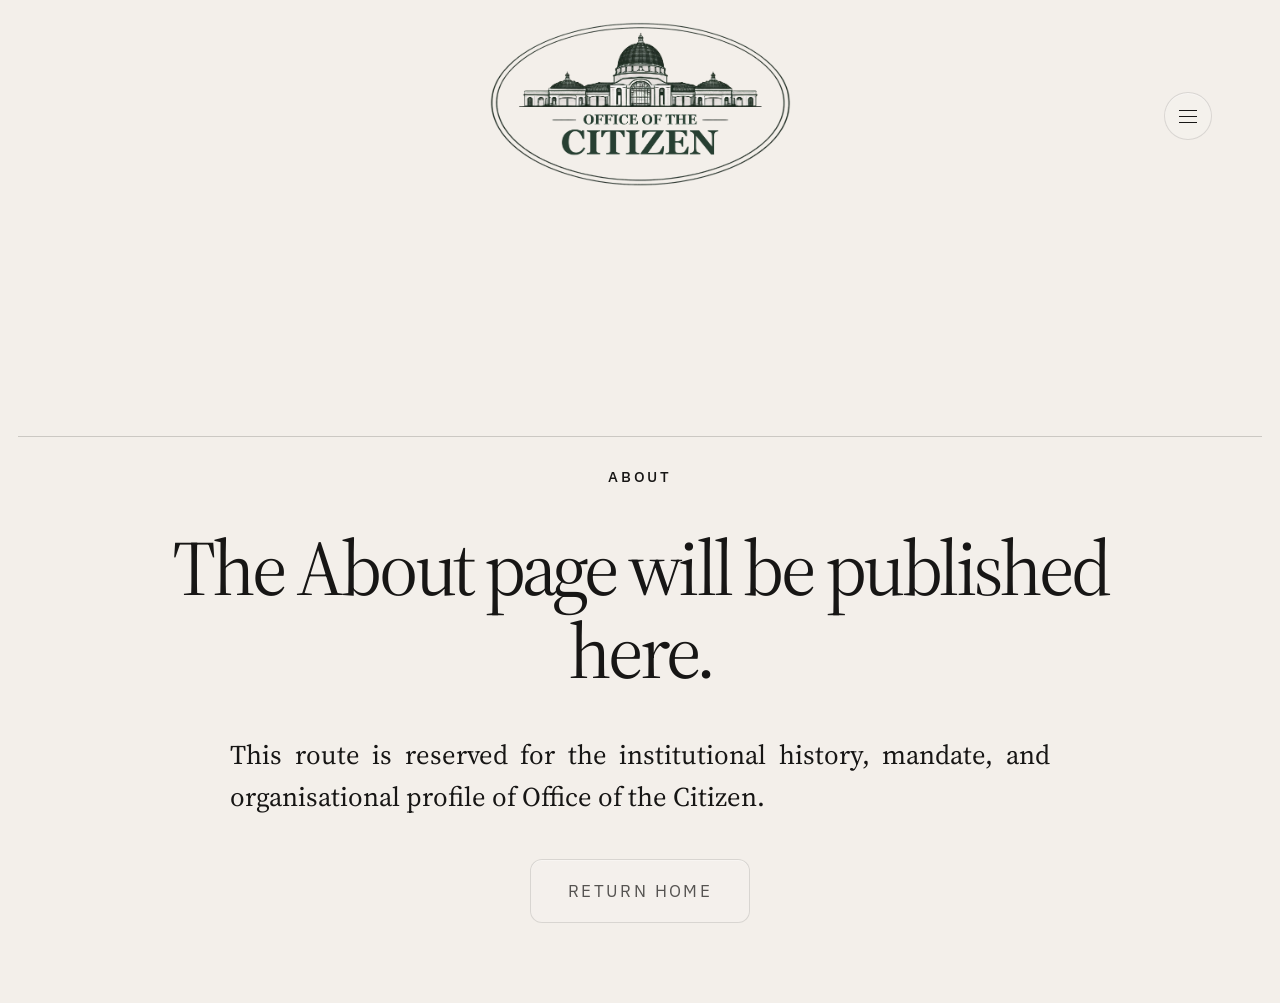
==== about/index.html @ 39d77f61 "Fix site navigation menu runtime behavior" ====
<!DOCTYPE html>
<html lang="en">
<head>
  <meta charset="UTF-8" />
  <meta name="viewport" content="width=device-width, initial-scale=1.0" />
  <title>About | Office of the Citizen</title>
  <meta name="description" content="About Office of the Citizen." />
  <style>
    @import url("https://fonts.googleapis.com/css2?family=IBM+Plex+Sans:wght@400;500&family=Source+Serif+4:opsz,wght@8..60,300;8..60,400;8..60,500&display=swap");
    :root { --paper:#f3efea; --ink:#171615; --muted-ink:rgba(23,22,21,.72); --line-strong:rgba(23,22,21,.18); --sans:"IBM Plex Sans",Arial,Helvetica,sans-serif; --serif:"Source Serif 4",Georgia,"Times New Roman",serif; }
    * { box-sizing:border-box; }
    html, body { margin:0; padding:0; min-height:100%; background:var(--paper); color:var(--ink); }
    body { font-family:var(--serif); }
    a { color:inherit; text-decoration:none; }
    .page { min-height:100vh; background:var(--paper); }
    .line { height:1px; margin:228px 18px 0; background:var(--line-strong); }
    .header { position:relative; height:208px; }
    .logo { position:absolute; left:50%; top:22px; transform:translateX(-50%); width:302px; }
    .logo img { width:100%; display:block; }
    .menu { position:absolute; top:92px; right:68px; z-index:10; }
    .menu-button { width:48px; height:48px; border:1px solid rgba(23,22,21,.12); border-radius:999px; background:rgba(255,255,255,.12); box-shadow:inset 0 1px 0 rgba(255,255,255,.36); display:flex; align-items:center; justify-content:center; cursor:pointer; appearance:none; transition:border-color 160ms ease, background-color 160ms ease, box-shadow 160ms ease; }
    .menu-button:hover, .menu-button[aria-expanded="true"] { border-color:rgba(23,22,21,.2); background:rgba(255,255,255,.18); box-shadow:inset 0 1px 0 rgba(255,255,255,.48); }
    .menu-icon, .menu-icon::before, .menu-icon::after { display:block; width:18px; height:1px; background:var(--ink); content:""; transition:transform 160ms ease, opacity 160ms ease; }
    .menu-icon { position:relative; }
    .menu-icon::before { position:absolute; top:-6px; left:0; }
    .menu-icon::after { position:absolute; top:6px; left:0; }
    .menu.is-open .menu-icon { transform:rotate(45deg); }
    .menu.is-open .menu-icon::before { transform:rotate(90deg) translateX(-6px); }
    .menu.is-open .menu-icon::after { opacity:0; }
    .menu-panel { position:absolute; top:calc(100% + 10px); right:0; min-width:236px; padding:14px 16px; border:1px solid rgba(23,22,21,.12); border-radius:16px; background:rgba(243,239,234,.96); box-shadow:0 14px 30px rgba(23,22,21,.04), inset 0 1px 0 rgba(255,255,255,.44); z-index:20; opacity:0; visibility:hidden; pointer-events:none; transform:translateY(-4px); transition:opacity 160ms ease, transform 160ms ease, visibility 0s linear 160ms; }
    .menu.is-open .menu-panel { opacity:1; visibility:visible; pointer-events:auto; transform:translateY(0); transition-delay:0s; }
    .menu-panel a { display:block; padding:10px 2px; font-family:var(--sans); font-size:13px; letter-spacing:.14em; text-transform:uppercase; color:var(--muted-ink); transition:color 160ms ease; }
    .menu-panel a:hover, .menu-panel a[aria-current="page"] { color:var(--ink); }
    .main { width:min(100%,1180px); margin:0 auto; padding:30px 28px 80px; text-align:center; }
    .eyebrow { font-family:var(--sans); font-size:15px; letter-spacing:.18em; text-transform:uppercase; font-weight:500; }
    h1 { margin:40px auto 0; max-width:980px; font-family:var(--serif); font-size:78px; line-height:1.065; font-weight:400; letter-spacing:-.05em; }
    p { margin:42px auto 0; max-width:820px; font-size:27px; line-height:1.54; text-align:justify; text-justify:inter-word; hyphens:auto; }
    .cta { margin-top:42px; display:inline-flex; min-width:220px; height:64px; align-items:center; justify-content:center; padding:0 28px; border-radius:12px; border:1px solid rgba(23,22,21,.12); background:rgba(255,255,255,.1); box-shadow:inset 0 1px 0 rgba(255,255,255,.34); font-family:var(--sans); font-size:17px; letter-spacing:.14em; text-transform:uppercase; color:var(--muted-ink); }
    @media (max-width:760px){ .line{margin:188px 16px 0;} .header{height:auto; padding:32px 20px 18px;} .logo{position:relative; left:auto; top:auto; transform:none; width:220px; margin:0 auto;} .menu{position:relative; display:flex; justify-content:flex-end; margin-top:16px;} .main{padding:46px 20px 80px;} h1{font-size:44px; line-height:1.08;} p{font-size:20px; line-height:1.58;} .cta{width:100%; max-width:340px; min-width:0; font-size:15px;} }
  </style>
</head>
<body>
  <div class="page">
    <header class="header">
      <a class="logo" href="../" aria-label="Office of the Citizen homepage">
        <img src="../officeofthecitizen-logo.png" alt="Office of the Citizen logo" />
      </a>
      <div class="menu" data-menu>
        <button class="menu-button" type="button" aria-label="Open navigation" aria-expanded="false" aria-controls="site-menu">
          <span class="menu-icon" aria-hidden="true"></span>
        </button>
        <nav class="menu-panel" id="site-menu" aria-label="Site">
          <a href="../">Home</a>
          <a href="../archive/">Archive</a>
          <a href="../archive/methodology/">Methodology</a>
          <a href="../archive/transparency-index/">Transparency Index</a>
          <a href="../archive/governance-index/">Governance Index</a>
          <a href="../policy/electricity/">Policy</a>
          <a href="../constitution/">Constitution</a>
          <a href="../projects/">Projects</a>
          <a href="../about/" aria-current="page">About</a>
        </nav>
      </div>
    </header>
    <div class="line" aria-hidden="true"></div>
    <main class="main">
      <div class="eyebrow">About</div>
      <h1>The About page will be published here.</h1>
      <p>This route is reserved for the institutional history, mandate, and organisational profile of Office of the Citizen.</p>
      <a class="cta" href="../">Return Home</a>
    </main>
  </div>
  <script>
    document.querySelectorAll("[data-menu]").forEach((menu) => {
      const button = menu.querySelector(".menu-button");
      const panel = menu.querySelector(".menu-panel");
      const setOpen = (open) => {
        menu.classList.toggle("is-open", open);
        button.setAttribute("aria-expanded", open ? "true" : "false");
      };
      button.addEventListener("click", (event) => {
        event.stopPropagation();
        setOpen(!menu.classList.contains("is-open"));
      });
      panel.querySelectorAll("a").forEach((link) => {
        link.addEventListener("click", () => setOpen(false));
      });
      document.addEventListener("click", (event) => {
        if (!menu.contains(event.target)) setOpen(false);
      });
      document.addEventListener("keydown", (event) => {
        if (event.key === "Escape") setOpen(false);
      });
    });
  </script>
</body>
</html>
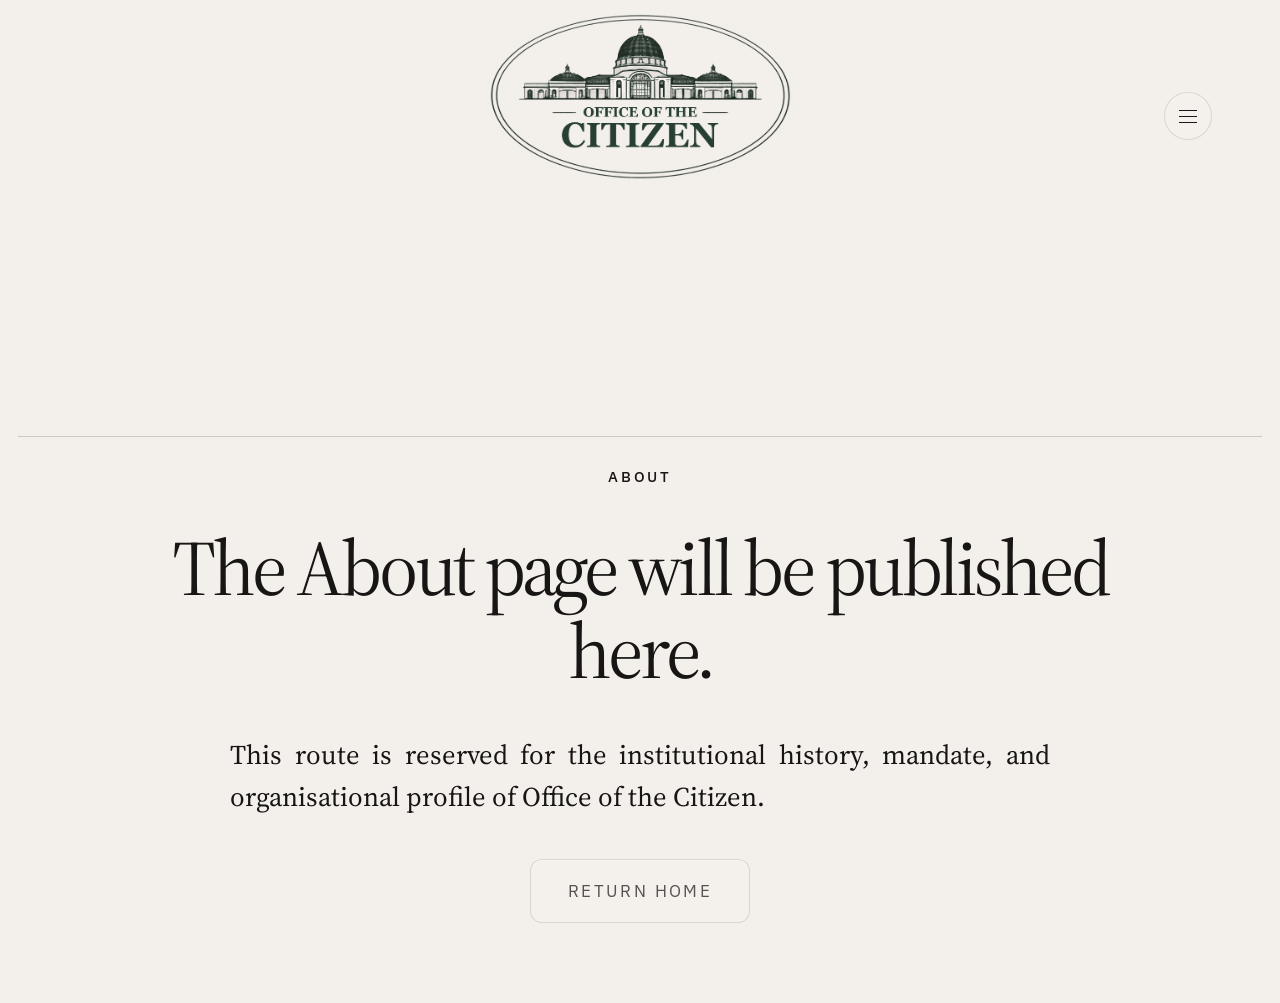
==== commit 19ded620: "Update archive pages and site navigation" ====
--- a/about/index.html
+++ b/about/index.html
@@ -15,8 +15,8 @@
     .page { min-height:100vh; background:var(--paper); }
     .line { height:1px; margin:228px 18px 0; background:var(--line-strong); }
     .header { position:relative; height:208px; }
-    .logo { position:absolute; left:50%; top:22px; transform:translateX(-50%); width:302px; }
-    .logo img { width:100%; display:block; }
+    .logo { position:absolute; left:50%; top:22px; transform:translateX(-50%); width:302px; height:150px; display:flex; align-items:center; justify-content:center; }
+    .logo img { width:100%; height:auto; object-fit:contain; display:block; }
     .menu { position:absolute; top:92px; right:68px; z-index:10; }
     .menu-button { width:48px; height:48px; border:1px solid rgba(23,22,21,.12); border-radius:999px; background:rgba(255,255,255,.12); box-shadow:inset 0 1px 0 rgba(255,255,255,.36); display:flex; align-items:center; justify-content:center; cursor:pointer; appearance:none; transition:border-color 160ms ease, background-color 160ms ease, box-shadow 160ms ease; }
     .menu-button:hover, .menu-button[aria-expanded="true"] { border-color:rgba(23,22,21,.2); background:rgba(255,255,255,.18); box-shadow:inset 0 1px 0 rgba(255,255,255,.48); }
@@ -36,29 +36,29 @@
     h1 { margin:40px auto 0; max-width:980px; font-family:var(--serif); font-size:78px; line-height:1.065; font-weight:400; letter-spacing:-.05em; }
     p { margin:42px auto 0; max-width:820px; font-size:27px; line-height:1.54; text-align:justify; text-justify:inter-word; hyphens:auto; }
     .cta { margin-top:42px; display:inline-flex; min-width:220px; height:64px; align-items:center; justify-content:center; padding:0 28px; border-radius:12px; border:1px solid rgba(23,22,21,.12); background:rgba(255,255,255,.1); box-shadow:inset 0 1px 0 rgba(255,255,255,.34); font-family:var(--sans); font-size:17px; letter-spacing:.14em; text-transform:uppercase; color:var(--muted-ink); }
-    @media (max-width:760px){ .line{margin:188px 16px 0;} .header{height:auto; padding:32px 20px 18px;} .logo{position:relative; left:auto; top:auto; transform:none; width:220px; margin:0 auto;} .menu{position:relative; display:flex; justify-content:flex-end; margin-top:16px;} .main{padding:46px 20px 80px;} h1{font-size:44px; line-height:1.08;} p{font-size:20px; line-height:1.58;} .cta{width:100%; max-width:340px; min-width:0; font-size:15px;} }
+    @media (max-width:760px){ .line{margin:188px 16px 0;} .header{height:auto; padding:32px 20px 18px;} .logo{position:relative; left:auto; top:auto; transform:none; width:220px; height:auto; margin:0 auto;} .menu{position:relative; display:flex; justify-content:flex-end; margin-top:16px;} .main{padding:46px 20px 80px;} h1{font-size:44px; line-height:1.08;} p{font-size:20px; line-height:1.58;} .cta{width:100%; max-width:340px; min-width:0; font-size:15px;} }
   </style>
 </head>
 <body>
   <div class="page">
     <header class="header">
-      <a class="logo" href="../" aria-label="Office of the Citizen homepage">
-        <img src="../officeofthecitizen-logo.png" alt="Office of the Citizen logo" />
+      <a class="logo" href="/" aria-label="Office of the Citizen homepage">
+        <img src="/officeofthecitizen-logo.png" alt="Office of the Citizen logo" />
       </a>
       <div class="menu" data-menu>
         <button class="menu-button" type="button" aria-label="Open navigation" aria-expanded="false" aria-controls="site-menu">
           <span class="menu-icon" aria-hidden="true"></span>
         </button>
         <nav class="menu-panel" id="site-menu" aria-label="Site">
-          <a href="../">Home</a>
-          <a href="../archive/">Archive</a>
-          <a href="../archive/methodology/">Methodology</a>
-          <a href="../archive/transparency-index/">Transparency Index</a>
-          <a href="../archive/governance-index/">Governance Index</a>
-          <a href="../policy/electricity/">Policy</a>
-          <a href="../constitution/">Constitution</a>
-          <a href="../projects/">Projects</a>
-          <a href="../about/" aria-current="page">About</a>
+          <a href="/">Home</a>
+          <a href="/archive/">Archive</a>
+          <a href="/archive/methodology/">Methodology</a>
+          <a href="/archive/accountability-index/">Accountability Index</a>
+          <a href="/archive/governance-diagnostics/">Governance Diagnostics</a>
+          <a href="/policy/electricity/">Policy</a>
+          <a href="/constitution/">Constitution</a>
+          <a href="/projects/">Projects</a>
+          <a href="/about/" aria-current="page">About</a>
         </nav>
       </div>
     </header>
@@ -67,7 +67,7 @@
       <div class="eyebrow">About</div>
       <h1>The About page will be published here.</h1>
       <p>This route is reserved for the institutional history, mandate, and organisational profile of Office of the Citizen.</p>
-      <a class="cta" href="../">Return Home</a>
+      <a class="cta" href="/">Return Home</a>
     </main>
   </div>
   <script>
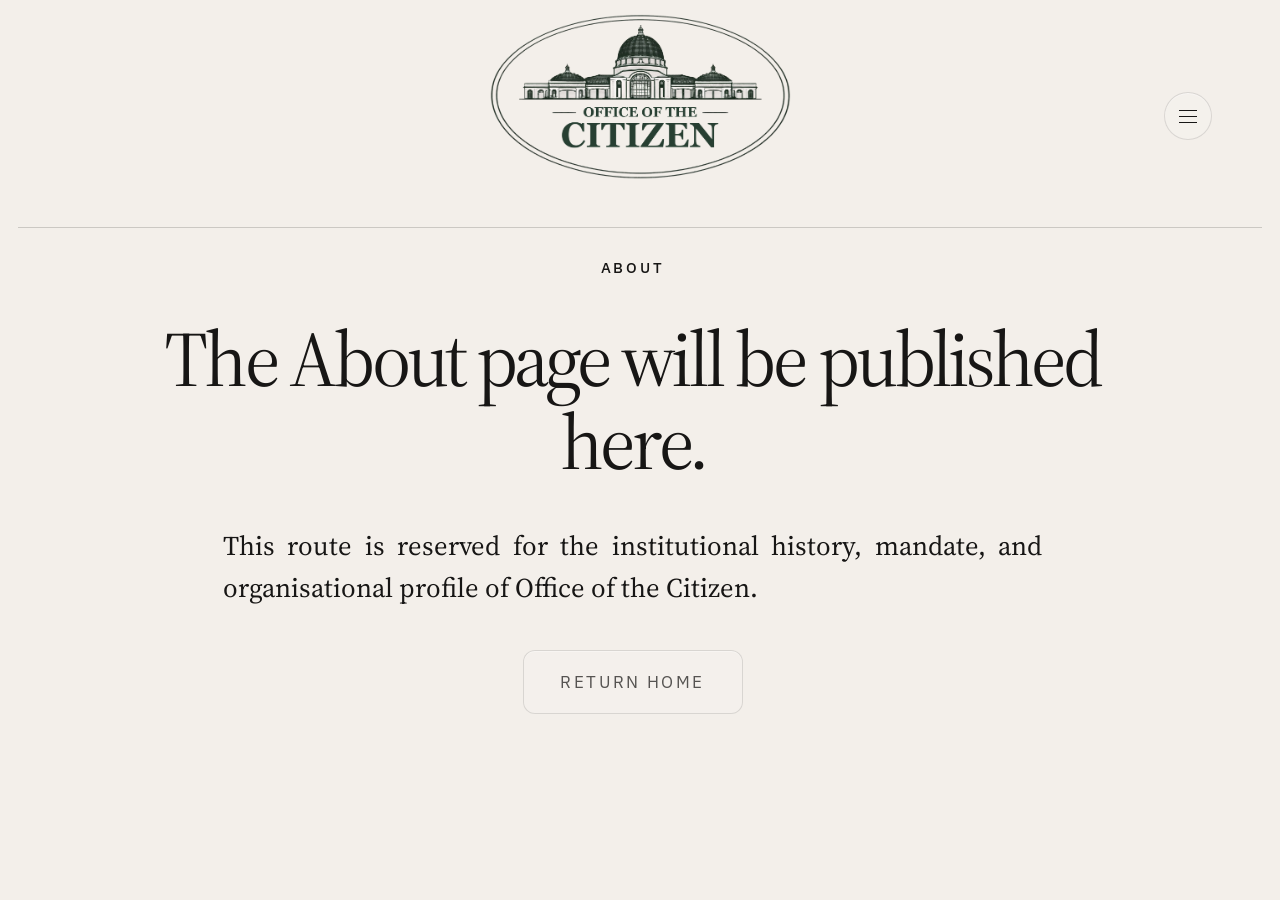
==== commit 79900ba7: "Lock headers across site" ====
--- a/about/index.html
+++ b/about/index.html
@@ -10,11 +10,11 @@
     :root { --paper:#f3efea; --ink:#171615; --muted-ink:rgba(23,22,21,.72); --line-strong:rgba(23,22,21,.18); --sans:"IBM Plex Sans",Arial,Helvetica,sans-serif; --serif:"Source Serif 4",Georgia,"Times New Roman",serif; }
     * { box-sizing:border-box; }
     html, body { margin:0; padding:0; min-height:100%; background:var(--paper); color:var(--ink); }
-    body { font-family:var(--serif); }
+    body { font-family:var(--serif); overflow:hidden; }
     a { color:inherit; text-decoration:none; }
-    .page { min-height:100vh; background:var(--paper); }
-    .line { height:1px; margin:228px 18px 0; background:var(--line-strong); }
-    .header { position:relative; height:208px; }
+    .page { height:100vh; min-height:100vh; background:var(--paper); display:grid; grid-template-rows:auto minmax(0,1fr); overflow:hidden; }
+    .header { position:relative; height:228px; }
+    .header::after { content:""; position:absolute; left:18px; right:18px; bottom:0; height:1px; background:var(--line-strong); pointer-events:none; }
     .logo { position:absolute; left:50%; top:22px; transform:translateX(-50%); width:302px; height:150px; display:flex; align-items:center; justify-content:center; }
     .logo img { width:100%; height:auto; object-fit:contain; display:block; }
     .menu { position:absolute; top:92px; right:68px; z-index:10; }
@@ -31,12 +31,12 @@
     .menu.is-open .menu-panel { opacity:1; visibility:visible; pointer-events:auto; transform:translateY(0); transition-delay:0s; }
     .menu-panel a { display:block; padding:10px 2px; font-family:var(--sans); font-size:13px; letter-spacing:.14em; text-transform:uppercase; color:var(--muted-ink); transition:color 160ms ease; }
     .menu-panel a:hover, .menu-panel a[aria-current="page"] { color:var(--ink); }
-    .main { width:min(100%,1180px); margin:0 auto; padding:30px 28px 80px; text-align:center; }
+    .main { width:min(100%,1180px); margin:0 auto; padding:30px 28px 80px; text-align:center; height:100%; min-height:0; overflow-y:auto; overflow-x:hidden; scrollbar-gutter:stable; overscroll-behavior:contain; -webkit-overflow-scrolling:touch; }
     .eyebrow { font-family:var(--sans); font-size:15px; letter-spacing:.18em; text-transform:uppercase; font-weight:500; }
     h1 { margin:40px auto 0; max-width:980px; font-family:var(--serif); font-size:78px; line-height:1.065; font-weight:400; letter-spacing:-.05em; }
     p { margin:42px auto 0; max-width:820px; font-size:27px; line-height:1.54; text-align:justify; text-justify:inter-word; hyphens:auto; }
     .cta { margin-top:42px; display:inline-flex; min-width:220px; height:64px; align-items:center; justify-content:center; padding:0 28px; border-radius:12px; border:1px solid rgba(23,22,21,.12); background:rgba(255,255,255,.1); box-shadow:inset 0 1px 0 rgba(255,255,255,.34); font-family:var(--sans); font-size:17px; letter-spacing:.14em; text-transform:uppercase; color:var(--muted-ink); }
-    @media (max-width:760px){ .line{margin:188px 16px 0;} .header{height:auto; padding:32px 20px 18px;} .logo{position:relative; left:auto; top:auto; transform:none; width:220px; height:auto; margin:0 auto;} .menu{position:relative; display:flex; justify-content:flex-end; margin-top:16px;} .main{padding:46px 20px 80px;} h1{font-size:44px; line-height:1.08;} p{font-size:20px; line-height:1.58;} .cta{width:100%; max-width:340px; min-width:0; font-size:15px;} }
+    @media (max-width:760px){ body{overflow:auto;} .page{height:auto; display:block; overflow:visible;} .header{height:auto; padding:32px 20px 18px;} .header::after{left:16px; right:16px;} .logo{position:relative; left:auto; top:auto; transform:none; width:220px; height:auto; margin:0 auto;} .menu{position:relative; display:flex; justify-content:flex-end; margin-top:16px;} .main{padding:46px 20px 80px; height:auto; min-height:auto; overflow:visible;} h1{font-size:44px; line-height:1.08;} p{font-size:20px; line-height:1.58;} .cta{width:100%; max-width:340px; min-width:0; font-size:15px;} }
   </style>
 </head>
 <body>
@@ -62,7 +62,6 @@
         </nav>
       </div>
     </header>
-    <div class="line" aria-hidden="true"></div>
     <main class="main">
       <div class="eyebrow">About</div>
       <h1>The About page will be published here.</h1>
@@ -74,18 +73,25 @@
     document.querySelectorAll("[data-menu]").forEach((menu) => {
       const button = menu.querySelector(".menu-button");
       const panel = menu.querySelector(".menu-panel");
+      if (!button || !panel) return;
+      panel.hidden = true;
       const setOpen = (open) => {
         menu.classList.toggle("is-open", open);
         button.setAttribute("aria-expanded", open ? "true" : "false");
+        panel.hidden = !open;
       };
+      button.addEventListener("pointerdown", (event) => {
+        event.stopPropagation();
+      });
       button.addEventListener("click", (event) => {
+        event.preventDefault();
         event.stopPropagation();
         setOpen(!menu.classList.contains("is-open"));
       });
       panel.querySelectorAll("a").forEach((link) => {
         link.addEventListener("click", () => setOpen(false));
       });
-      document.addEventListener("click", (event) => {
+      document.addEventListener("pointerdown", (event) => {
         if (!menu.contains(event.target)) setOpen(false);
       });
       document.addEventListener("keydown", (event) => {
